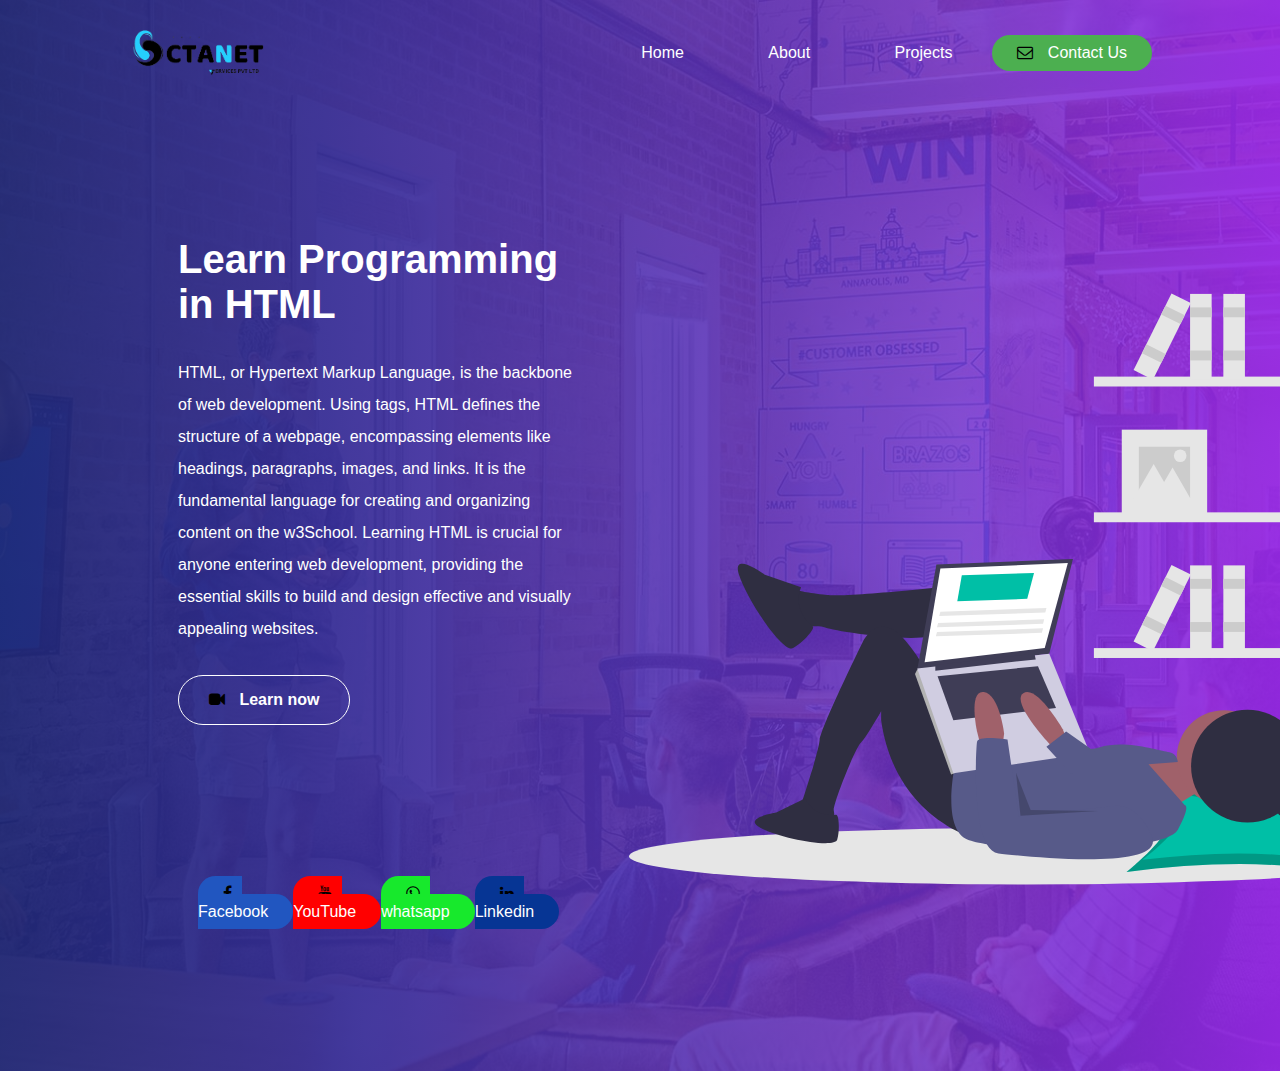
==== index.html @ ac61dddd "Add files via upload" ====
<!DOCTYPE html>
<html lang="en">

<head>
    <meta charset="UTF-8">
    <meta name="viewport" content="width=device-width, initial-scale=1.0">
    <title>OCTANET_DESEMBER</title>

    <link rel="shortcut icon" href="https://www.cyberdudenetworks.com/client-login/assets/images/favicon.png"
        type="image/x-icon">

    <!-- Google fonts-->
    <link href="https://fonts.googleapis.com/css?family=Montserrat:400,500,600,700%7COpen+Sans&display=swap" />

    <!-- Libraries -->
    <link rel="stylesheet" href="https://stackpath.bootstrapcdn.com/font-awesome/4.7.0/css/font-awesome.min.css">

    <!-- Custom styling -->
    <link rel="stylesheet" href="./assets/css/util.css">
    <link rel="stylesheet" href="./assets/css/animation.css">
    <link rel="stylesheet" href="./assets/css/style.css">
</head>

<body>

    <div class="wrapper">

        <!-- Header -->
        <header>
            <img class="logo" src="./assets/img/logo.png" width="140" alt="Logo" />
            <nav>
                <ul>
                    <li><a href="#">Home</a></li>
                    <li><a href="about">About</a></li>
                    <li><a href="projects">Projects</a></li>
                </ul>
            </nav>
            <button> <i class="fa fa-envelope-o" /></i> Contact Us</button>

        </header>
        <!-- End Header -->

        <!-- Main Content -->
        <div class="content">
            <div class="hero-info m-50" style="flex-basis: 640px;">
                <h1>Learn Programming in <span class="locale">HTML</span></h1>
                <p>HTML, or Hypertext Markup Language, is the backbone of web development. Using tags, HTML defines the structure of a webpage, encompassing elements like headings, paragraphs, images, and links. It is the fundamental language for creating and organizing content on the <a href="https://www.w3school.com" target="_blank"><span class="locale">w3School</span></a>. Learning HTML is crucial for anyone entering web development, providing the essential skills to build and design effective and visually appealing websites.</p>
                <a class="btn btn-outline" href="https://www.youtube.com/" target="_blank"> <i
                        class="fa fa-video-camera"></i> Learn now</a>

                <div class="social-links">
                    <ul>
                        <li><a href="https://www.facebook.com/" target="_blank"
                                class="btn-social bg-facebook">
                                <i class="fa fa-facebook"></i> Facebook
                            </a></li>
                        <li><a href="https://www.youtube.com/" target="_blank"
                                class="btn-social bg-youtube">
                                <i class="fa fa-youtube"></i> YouTube
                            </a></li>
                        <li><a href="https://www.whatsapp.com/" target="_blank"
                                class="btn-social bg-whatsapp">
                                <i class="fa fa-whatsapp"></i> whatsapp
                        <li><a href="https://www.linkedin.com/" target="_blank"
                                class="btn-social bg-linkedin">
                                <i class="fa fa-linkedin"></i> Linkedin
                            </a></li>

                    </ul>

                </div>
            </div>

            <img src="assets/img/undraw_researching_22gp.svg" alt="Learning">
        </div>

        <!-- End Main Content -->

        <!-- Footer -->
        <footer>

        </footer>
        <!-- End Footer -->
    </div>


</body>

</html>
---- assets/css/util.css ----
/* Utilities */
.m-50 {
    margin: 50px;
}

.py-100 {
    padding-top: 150px;
    padding-bottom: 100px;
}
---- assets/css/animation.css ----
/* The animation code */
@keyframes colorChange {
    0% {
        color: yellow;
    }

    10% {
        color: rgb(255, 106, 0);
    }

    20% {
        color: rgb(255, 77, 0);
    }

    30%{
        color: #ff0084;
    }

    40%{
        color: #ff00ee;
    }

    50%{
        color: #1500ff;
    }

    60%{
        color: #009dff;
    }

    70%{
        color: #00fffb;
    }

    80%{
        color: #00ff73;
    }

    90%{
        color: #00ff1a;
    }

    100% {
        color: #37ff00;
    }
}
---- assets/css/style.css ----
* {
    box-sizing: border-box;
    margin: 0;
    padding: 0;
    font-family: "Montserrat", sans-serif;
}

header {
    display: flex;
    justify-content: flex-end;
    align-items: center;
    padding: 30px 10%;
    background: transparent;
}

.logo {
    cursor: pointer;
    margin-right: auto;
}

li,
a,
button {
    font-weight: 500;
    font-size: 16px;
    text-decoration: none;
    color: #FFF;
}

nav ul li {
    display: inline-block;
    padding: 0px 40px;
}

nav ul li a {
    transition: all 0.3s ease 0s;
}

nav ul li a:hover {
    color: #000;
    transition: all 0.3s ease 0s;
}

header > button {
    padding: 9px 25px;
    background-color: #4caf50;
    border: none;
    border-radius: 50px;
    cursor: pointer;
    transition: all 0.3s ease 0s;
}

header > button:hover {
    background-color: rgba(0, 136, 169, 0.8);
}

/* Content */
.wrapper {
    background: url('../img/hero-bg-1.jpg') no-repeat center center / cover;
    width: 100%;
    display: block;
    position: relative;
    z-index: 1; 
}

.wrapper:before {
    position: absolute;
    content: '';
    background-image: linear-gradient(to right, rgba(32, 40, 119, 0.95), rgba(55, 46, 149, 0.95), rgba(83, 49, 177, 0.90), rgba(114, 48, 205, 0.85), rgba(150, 41, 230, 0.95));
    width: 100%;
    height: 100%;
    top: 0;
    left: 0;
    z-index: -1;
}


.content {
    display: flex;
    padding: 80px 10%;
    justify-content: space-between;
    color: #FFF;
}

.hero-info h1 {
    font-size: 40px;
}

.hero-info p {
    margin: 30px 0;
    font-weight: 400;
    line-height: 2;

}

.locale {
    animation-name: colorChange;
    animation-duration: 10s;
    animation-iteration-count: infinite;
}

.btn {
    display: inline-block;
    font-weight: 400;
    color: #212529;
    text-align: center;
    vertical-align: middle;
    -webkit-user-select: none;
    -moz-user-select: none;
    -ms-user-select: none;
    user-select: none;
    background-color: transparent;
    border: 1px solid transparent;
    padding: .375rem .75rem;
    font-size: 1rem;
    line-height: 1.5;
    border-radius: .25rem;
    transition: color .15s ease-in-out, background-color .15s ease-in-out, border-color .15s ease-in-out, box-shadow .15s ease-in-out;
}

.btn-outline {
    border-radius: 30px;
    color: #ffffff;
    border-color: #ffffff;
    padding: 12px 30px;
    font-weight: 700;
    cursor: pointer;
    outline: none;
}

.btn-outline:hover {
    background: #ffffff;
    color: #6730e3;
}

i.fa {
    margin-right: 10px;
    color: #000;
}

.social-links {
    padding: 20px;
    margin-top: 140px;
}

.social-links ul {
    list-style: none;
    display: flex;
    justify-content: space-between;

}

.btn-social {
    padding: 9px 25px;
    border: none;
    border-radius: 50px;
    cursor: pointer;
    transition: all 0.3s ease 0s;
}

.btn-social:hover{
    background-color: #FFF;
    color:#000;
    border-radius: 2px;
    border-color: #FFF;
}

.bg-facebook {
    background-color: #2156c0;  
}

.bg-youtube {
    background-color: #FF0000;
}

.bg-whatsapp {
    background-color: #17e92c;
}

.bg-linkedin {
    background-color: #063594;
}
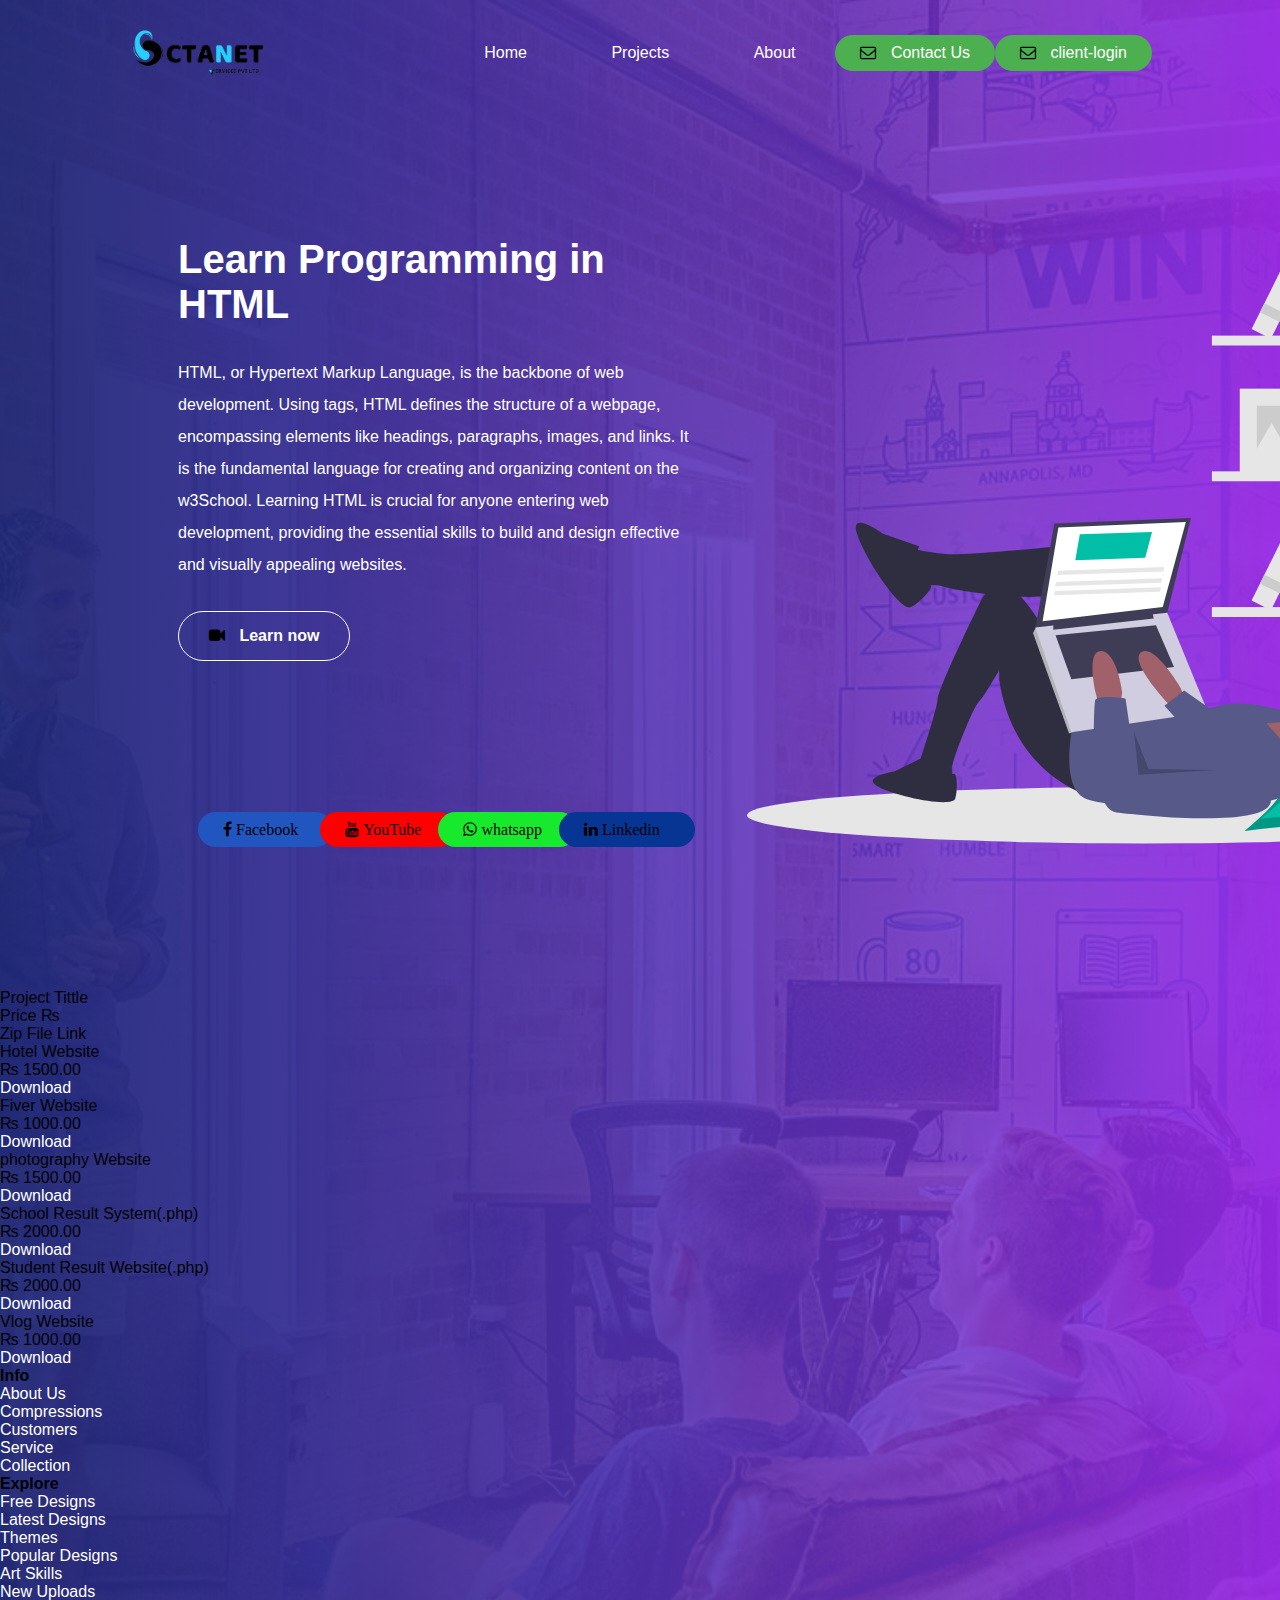
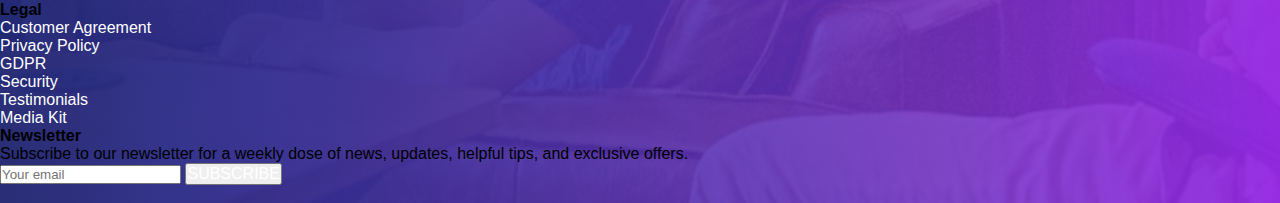
==== commit 7e50530c: "Update index.html" ====
--- a/index.html
+++ b/index.html
@@ -19,6 +19,8 @@
     <link rel="stylesheet" href="./assets/css/util.css">
     <link rel="stylesheet" href="./assets/css/animation.css">
     <link rel="stylesheet" href="./assets/css/style.css">
+    <link rel="stylesheet" href="./assets/css/footer.css">
+    <link rel="stylesheet" href="./assets/css/project.css">
 </head>
 
 <body>
@@ -31,11 +33,12 @@
             <nav>
                 <ul>
                     <li><a href="#">Home</a></li>
-                    <li><a href="about">About</a></li>
-                    <li><a href="projects">Projects</a></li>
+                    <li><a href="#project">Projects</a></li>
+                    <li><a href="#footer">About</a></li>
                 </ul>
             </nav>
-            <button> <i class="fa fa-envelope-o" /></i> Contact Us</button>
+            <button id="contactButton" onclick="openEmail()"> <i class="fa fa-envelope-o" ></i> Contact Us</button>
+            <button id="contactButton" onclick="page()"> <i class="fa fa-envelope-o" ></i> client-login</button>
 
         </header>
         <!-- End Header -->
@@ -52,18 +55,18 @@
                     <ul>
                         <li><a href="https://www.facebook.com/" target="_blank"
                                 class="btn-social bg-facebook">
-                                <i class="fa fa-facebook"></i> Facebook
+                                <i class="fa fa-facebook"> Facebook</i>
                             </a></li>
                         <li><a href="https://www.youtube.com/" target="_blank"
                                 class="btn-social bg-youtube">
-                                <i class="fa fa-youtube"></i> YouTube
+                                <i class="fa fa-youtube"> YouTube</i>
                             </a></li>
                         <li><a href="https://www.whatsapp.com/" target="_blank"
                                 class="btn-social bg-whatsapp">
-                                <i class="fa fa-whatsapp"></i> whatsapp
+                                <i class="fa fa-whatsapp"> whatsapp</i>
                         <li><a href="https://www.linkedin.com/" target="_blank"
                                 class="btn-social bg-linkedin">
-                                <i class="fa fa-linkedin"></i> Linkedin
+                                <i class="fa fa-linkedin"> Linkedin</i>
                             </a></li>
 
                     </ul>
@@ -72,18 +75,185 @@
             </div>
 
             <img src="assets/img/undraw_researching_22gp.svg" alt="Learning">
-        </div>
-
-        <!-- End Main Content -->
-
-        <!-- Footer -->
-        <footer>
-
+          </div>
+
+
+          <!-- projects -->
+          <project id="project">
+
+            <div class="table-box">
+              <div class="table-row table-head">
+                  <div class="table-cell first-cell">
+                      <p>Project Tittle</p>
+                  </div>
+                  <div class="table-cell">
+                      <p>Price &#8360; </p>
+                  </div>
+                  <div class="table-cell last-cell">
+                      <p>Zip File Link</p>
+                  </div> 
+              </div>
+      
+      
+              <div class="table-row">
+                  <div class="table-cell first-cell">
+                      <p>Hotel Website </p>
+                  </div>
+                  <div class="table-cell">
+                      <p> &#8360; 1500.00</p>
+                  </div>
+                  <div class="table-cell last-cell">
+                      <a href= "https://drive.google.com/file/d/1BW8YJT6tTtALfooqGQX5lfC4L9mhzm-t/view?usp=drivesdk" >Download</a>
+                  </div>   
+              </div>
+      
+      
+              <div class="table-row">
+                  <div class="table-cell first-cell">
+                      <p>Fiver Website </p>
+                  </div>
+                  <div class="table-cell">
+                      <p> &#8360; 1000.00</p>
+                  </div>
+                  <div class="table-cell last-cell">
+                      <a href="https://drive.google.com/file/d/1BTiVt3ZqvD_RXAw3CYNksZQprivp63zp/view?usp=drivesdk">Download</a>
+                  </div>
+              </div>
+      
+              <div class="table-row">
+                  <div class="table-cell first-cell">
+                      <p>photography Website</p>
+                  </div>
+                  <div class="table-cell">
+                      <p> &#8360; 1500.00 </p>
+                  </div>
+                  <div class="table-cell last-cell">
+                      <a href="https://drive.google.com/file/d/1BalmhXWLg1XDd1AHyH-CNbI5I7fLLfQj/view?usp=drivesdk">Download</a>
+                  </div>
+              </div>
+      
+              <div class="table-row">
+                  <div class="table-cell first-cell">
+                      <p>School Result System(.php) </p>
+                  </div>
+                  <div class="table-cell">
+                      <p>&#8360; 2000.00</p>
+                  </div>
+                  <div class="table-cell last-cell">
+                      <a href="https://drive.google.com/file/d/1Bb01rA-23Q4edvp9zwUwHNidmmN9GsMA/view?usp=drivesdk">Download</a>
+                  </div>
+              </div>
+      
+              <div class="table-row">
+                  <div class="table-cell first-cell">
+                      <p>Student Result Website(.php) </p>
+                  </div>
+                  <div class="table-cell">
+                      <p>&#8360; 2000.00</p>
+                  </div>
+                  <div class="table-cell last-cell">
+                      <a href="https://drive.google.com/file/d/1BbLq4TCjs7CPnbWzxytflBZCxvrTDMKf/view?usp=drivesdk">Download</a>
+                  </div>
+              </div>
+      
+              <div class="table-row">
+                  <div class="table-cell first-cell">
+                      <p>Vlog Website </p>
+                  </div>
+                  <div class="table-cell">
+                      <p>&#8360; 1000.00</p>
+                  </div>
+                  <div class="table-cell last-cell">
+                      <a href="https://drive.google.com/file/d/1BdZFCm41fUYkH9PpWcnAtwhaS56SGVQw/view?usp=drivesdk">Download</a>
+                  </div>
+              </div>
+
+          </project>
+        
+        <!-- about us -->
+        <footer id="footer">
+            <section class="footer">
+                <div class="footer-row">
+                  <div class="footer-col">
+                    <h4>Info</h4>
+                    <ul class="links">
+                      <li><a href="#">About Us</a></li>
+                      <li><a href="#">Compressions</a></li>
+                      <li><a href="#">Customers</a></li>
+                      <li><a href="#">Service</a></li>
+                      <li><a href="#">Collection</a></li>
+                    </ul>
+                  </div>
+          
+                  <div class="footer-col">
+                    <h4>Explore</h4>
+                    <ul class="links">
+                      <li><a href="#">Free Designs</a></li>
+                      <li><a href="#">Latest Designs</a></li>
+                      <li><a href="#">Themes</a></li>
+                      <li><a href="#">Popular Designs</a></li>
+                      <li><a href="#">Art Skills</a></li>
+                      <li><a href="#">New Uploads</a></li>
+                    </ul>
+                  </div>
+          
+                  <div class="footer-col">
+                    <h4>Legal</h4>
+                    <ul class="links">
+                      <li><a href="#">Customer Agreement</a></li>
+                      <li><a href="#">Privacy Policy</a></li>
+                      <li><a href="#">GDPR</a></li>
+                      <li><a href="#">Security</a></li>
+                      <li><a href="#">Testimonials</a></li>
+                      <li><a href="#">Media Kit</a></li>
+                    </ul>
+                  </div>
+          
+                  <div class="footer-col">
+                    <h4>Newsletter</h4>
+                    <p>
+                      Subscribe to our newsletter for a weekly dose
+                      of news, updates, helpful tips, and
+                      exclusive offers.
+                    </p>
+                    <form action="#">
+                      <input type="text" placeholder="Your email" required>
+                      <button type="submit">SUBSCRIBE</button>
+                    </form>
+                    <div class="icons">
+                      <i class="fa-brands fa-facebook-f"></i>
+                      <i class="fa-brands fa-twitter"></i>
+                      <i class="fa-brands fa-linkedin"></i>
+                      <i class="fa-brands fa-github"></i>
+                    </div>
+                  </div>
+                </div>
+              </section>
         </footer>
-        <!-- End Footer -->
+       <!-- script for contect us btn -->
+
+        <script>
+            function openEmail() {
+                var recipientEmail = "k4suvathik@gmail.com";//enter your email/gmail here
+                var subject = "Inquiry from your Website";
+                var body = "Hello there,";
+        
+            
+                var mailtoLink = "mailto:" + encodeURIComponent(recipientEmail) +
+                                 "?subject=" + encodeURIComponent(subject) +
+                                 "&body=" + encodeURIComponent(body);
+        
+                window.location.href = mailtoLink;
+            }
+        </script>
+        <script>
+            function page(){
+                window.location.href="register.html";
+            }
+        </script>
     </div>
 
 
 </body>
 
-</html>+</html>
